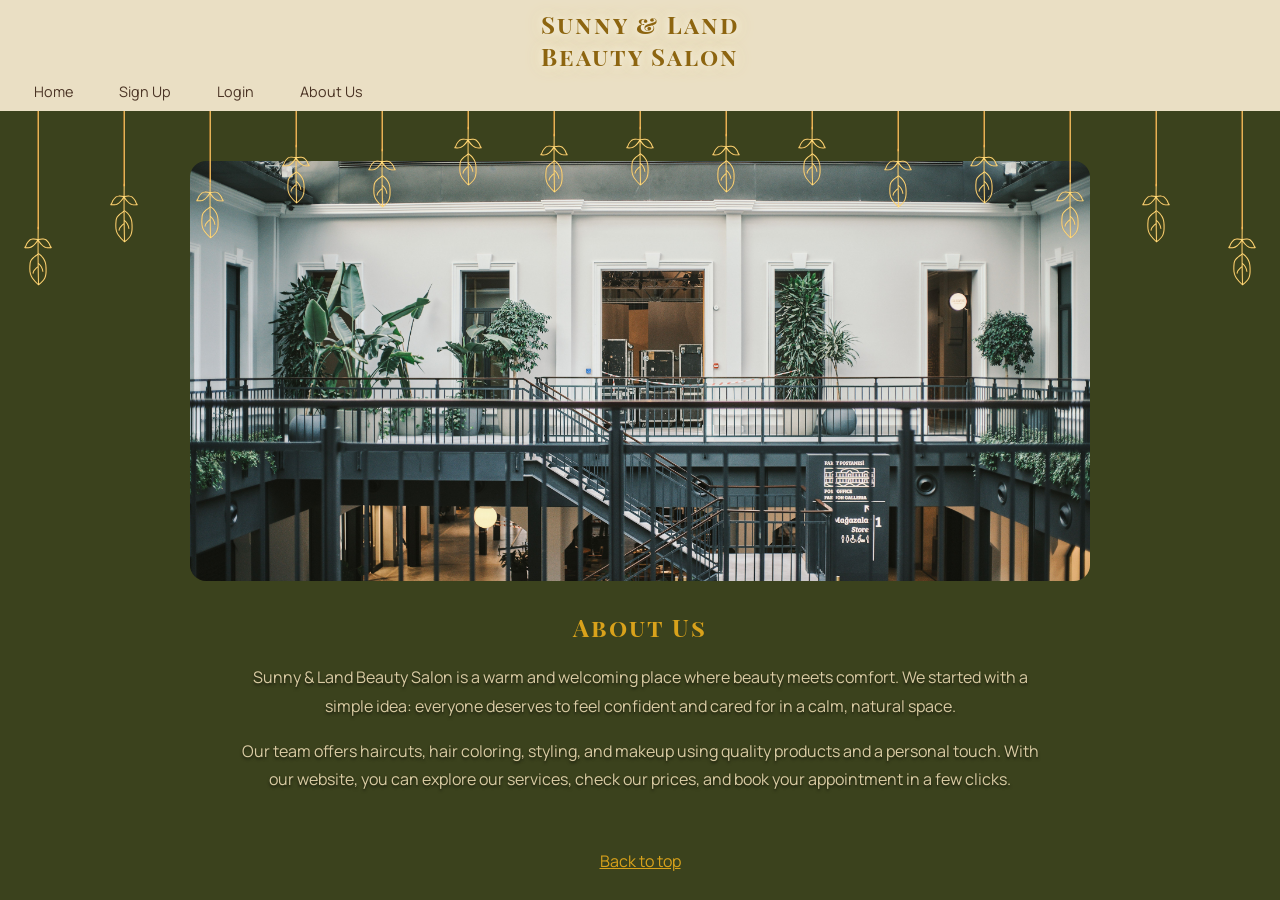
==== about.html @ f5b36dc1 "Clean up CSS and fix sprigs" ====
<!DOCTYPE html>
<html lang="en">
<head>
  <meta charset="UTF-8">
  <meta name="viewport" content="width=device-width, initial-scale=1.0">
  <title>Sunny &amp; Land Beauty Salon - About Us</title>

  <link rel="preconnect" href="https://fonts.googleapis.com">
  <link rel="preconnect" href="https://fonts.gstatic.com" crossorigin>
  <link href="https://fonts.googleapis.com/css2?family=Playfair+Display+SC&family=Manrope:wght@400;500;600&display=swap" rel="stylesheet">
  <link rel="stylesheet" href="style.css">

  <style>
    .about-image {
      display: block;
      width: 100%;
      max-width: 900px;
      height: 420px;
      object-fit: cover;
      margin: 0 auto 30px;
      border-radius: 16px;
    }

    #about {
      text-align: center;
    }

    #about p {
      max-width: 800px;
      margin: 0 auto 16px;
      line-height: 1.8;
      color: var(--text-soft);
      text-shadow: 0 2px 3px rgba(0, 0, 0, 0.6);
    }
  </style>
</head>

<body>

  <header>
    <h1>Sunny &amp; Land<br>Beauty Salon</h1>
    <nav>
      <a href="index.html">Home</a>
      <a href="signup.html">Sign Up</a>
      <a href="login.html">Login</a>
      <a href="about.html">About Us</a>
    </nav>
  </header>

  <main>
    <section id="about">
      <img class="about-image" src="images/salon-outside.jpg" alt="Inside our salon">

      <article>
        <h2 style="letter-spacing: 2px;">About Us</h2>
        <p>
          Sunny &amp; Land Beauty Salon is a warm and welcoming place where
          beauty meets comfort. We started with a simple idea: everyone
          deserves to feel confident and cared for in a calm, natural space.
        </p>
        <p>
          Our team offers haircuts, hair coloring, styling, and makeup using
          quality products and a personal touch. With our website, you can
          explore our services, check our prices, and book your appointment
          in a few clicks.
        </p>
      </article>
    </section>
  </main>

  <footer>
    <a href="#about">Back to top</a>
  </footer>

  <script src="script.js"></script>
</body>
</html>
---- style.css ----
:root {
  --olive: #3B421D;        
  --beige: #EADFC4;        
  --brown: #8D6510;
  --brown-dark: #4a3324;
  --gold: #D9A21B;         
  --text-soft: #D9CBA3;    
}

/* ===== General ===== */
body {
  margin: 0;
  font-family: 'Manrope', sans-serif;
  background-color: var(--olive);
  color: var(--brown-dark);
}

h1, h2 {
  font-family: 'Playfair Display SC', serif;
}

h2 {
  color: var(--gold);
}

main {
  max-width: 1000px;
  margin: 0 auto;
  padding: 50px 20px 20px;
}

/* ===== Intro & Services ===== */
#intro {
  text-align: center;
  margin-bottom: 60px;
}

#services {
  text-align: center;
}

#intro p,
#services p {
  max-width: 800px;
  margin: 0 auto;
  line-height: 1.8;
  color: var(--text-soft);
  text-shadow: 0 2px 3px rgba(0, 0, 0, 0.6);
}

/* ===== Header ===== */
header {
  position: sticky;
  top: 0;
  z-index: 100;
  background-color: var(--beige);
  padding: 8px 0 0;
}

header h1 {
  position: relative;
  z-index: 0;
  text-align: center;
  font-size: 1.5rem;
  letter-spacing: 2px;
  margin: 0 0 6px;
  color: var(--brown);
  text-shadow: 0 0 8px rgba(255, 255, 255, 0.9),
               0 0 18px rgba(240, 220, 143, 0.9);
}

/* ===== Menu ===== */
nav {
  position: relative;
  z-index: 1;
  display: flex;
  gap: 18px;
  padding: 0 20px;
}

nav a {
  padding: 4px 14px 10px;
  font-size: 0.9rem;
  color: var(--brown-dark);
  text-decoration: none;
  border-radius: 10px;
  transition: background-color 0.25s, box-shadow 0.25s;
}

nav a:hover {
  background-color: rgba(74, 51, 36, 0.12);
  box-shadow: 0 0 0 1px rgba(74, 51, 36, 0.25),
              0 3px 8px rgba(74, 51, 36, 0.25);
}

.garland {
  position: absolute;
  top: 100%;
  left: 0;
  width: 100%;
  height: 200px;
  overflow: hidden;
  pointer-events: none;
}

.sprig {
  position: absolute;
  top: 0;
  width: 70px;
  margin-left: -35px;
  background: url("images/sprig.svg") no-repeat center bottom / 70px auto;
}

/* ===== Image slider ===== */
.outer-container {
  position: relative;
  width: 700px;
  margin: 20px auto;
  overflow: hidden;
}

.inner-container {
  display: flex;
  transition: transform 0.6s ease;
}

.inner-container img {
  width: 700px;
  height: 380px;
  object-fit: cover;
  flex-shrink: 0;
}

.prev,
.next {
  position: absolute;
  top: 50%;
  transform: translateY(-50%);
  z-index: 2;
  width: 36px;
  height: 36px;
  padding: 0;
  border: none;
  border-radius: 50%;
  background: rgba(250, 246, 236, 0.85);
  color: var(--brown);
  font-size: 1.1rem;
  cursor: pointer;
}

.prev { left: 10px; }
.next { right: 10px; }

/* ===== Services cards ===== */
.services-row {
  display: flex;
  gap: 20px;
  justify-content: center;
  align-items: flex-start;
  flex-wrap: wrap;
}

.service-card {
  width: 220px;
  padding: 20px;
  background: #fff;
  border-radius: 16px;
  box-shadow: 0 4px 15px rgba(0, 0, 0, 0.12);
  text-align: center;
  transition: transform 0.3s ease, box-shadow 0.3s ease;
}

.service-card:hover {
  transform: scale(1.05);
  box-shadow: 0 8px 22px rgba(0, 0, 0, 0.18);
}

.service-card img {
  width: 120px;
  height: 120px;
  display: block;
  margin: 0 auto;
}

.service-card span {
  display: block;
  margin-top: 8px;
  font-weight: bold;
}

/* ===== Footer ===== */
footer {
  text-align: center;
  padding: 20px;
}

footer a {
  color: var(--gold);
}
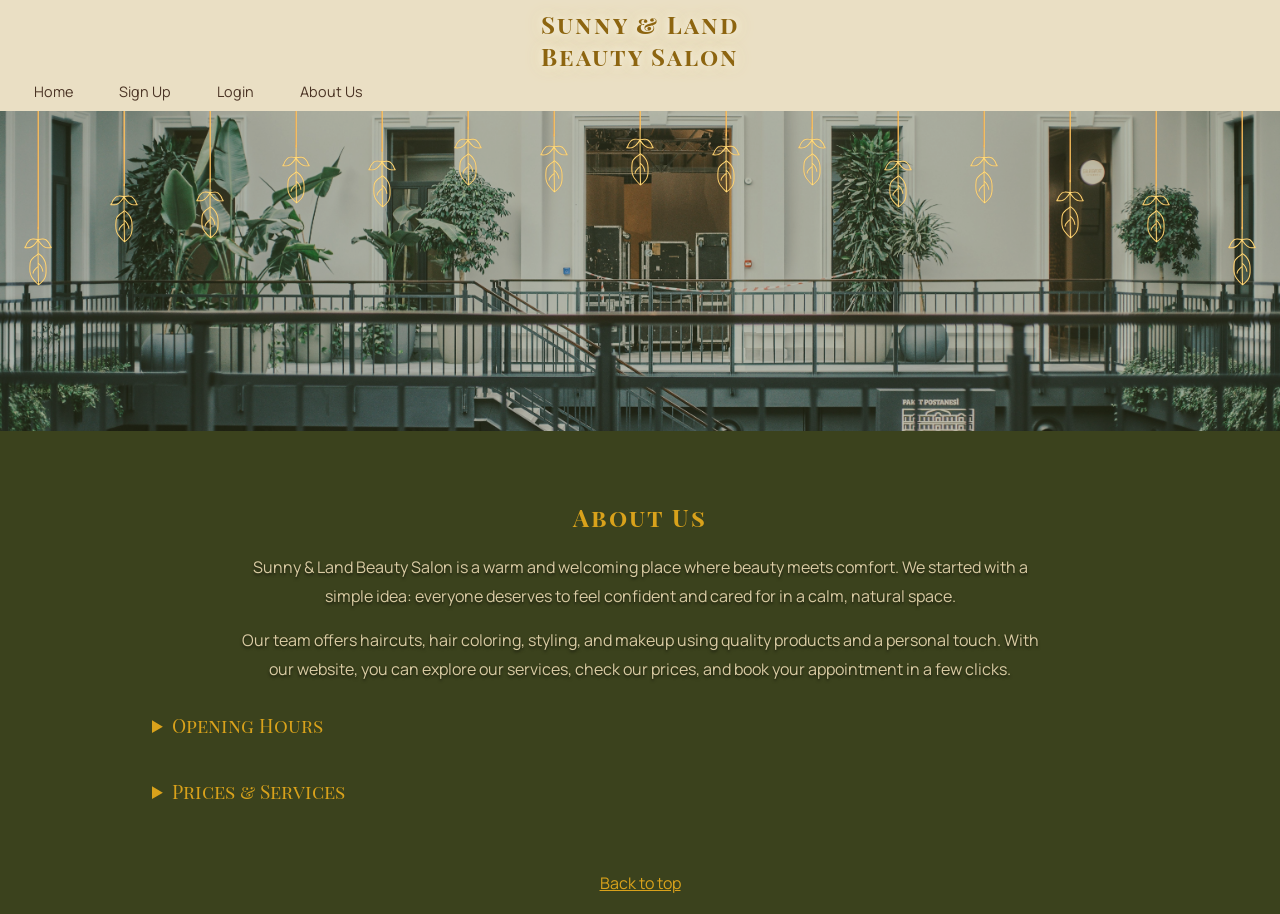
==== commit 8011d28f: "changing some parts and adding two tables" ====
--- a/about.html
+++ b/about.html
@@ -11,14 +11,12 @@
   <link rel="stylesheet" href="style.css">
 
   <style>
-    .about-image {
+      .about-image {
       display: block;
       width: 100%;
-      max-width: 900px;
-      height: 420px;
+      height: 320px;
       object-fit: cover;
-      margin: 0 auto 30px;
-      border-radius: 16px;
+      opacity: 0.70;
     }
 
     #about {
@@ -46,10 +44,10 @@
       <a href="about.html">About Us</a>
     </nav>
   </header>
+      <img class="about-image" src="images/salon-outside.jpg" alt="Inside our salon">
 
   <main>
     <section id="about">
-      <img class="about-image" src="images/salon-outside.jpg" alt="Inside our salon">
 
       <article>
         <h2 style="letter-spacing: 2px;">About Us</h2>
@@ -66,6 +64,43 @@
         </p>
       </article>
     </section>
+
+
+   <details>
+  <summary>Opening Hours</summary>
+  <table class="info-table">
+    <tr>
+      <th>Day</th>
+      <th>Sun</th><th>Mon</th><th>Tue</th><th>Wed</th><th>Thu</th><th>Fri</th><th>Sat</th>
+    </tr>
+    <tr>
+      <th>Hours</th>
+      <td>10 AM - 9 PM</td><td>10 AM - 9 PM</td><td>10 AM - 9 PM</td>
+      <td>10 AM - 9 PM</td><td>10 AM - 9 PM</td>
+      <td>2 PM - 10 PM</td><td>2 PM - 10 PM</td>
+    </tr>
+  </table>
+</details>
+
+<details>
+  <summary>Prices &amp; Services</summary>
+  <table class="info-table">
+    <tr>
+      <th>Service</th>
+      <th>Haircut</th><th>Hair Coloring</th><th>Hair Styling</th><th>Makeup</th>
+    </tr>
+    <tr>
+      <th>Duration</th>
+      <td>45 min</td><td>2 hours</td><td>60 min</td><td>60 min</td>
+    </tr>
+    <tr>
+      <th>Price</th>
+      <td>100 SAR</td><td>350 SAR</td><td>150 SAR</td><td>200 SAR</td>
+    </tr>
+  </table>
+</details>
+
+
   </main>
 
   <footer>
--- a/style.css
+++ b/style.css
@@ -48,7 +48,7 @@
   text-shadow: 0 2px 3px rgba(0, 0, 0, 0.6);
 }
 
-/* ===== Header ===== */
+/* Header format */
 header {
   position: sticky;
   top: 0;
@@ -69,7 +69,7 @@
                0 0 18px rgba(240, 220, 143, 0.9);
 }
 
-/* ===== Menu ===== */
+/* for link format */
 nav {
   position: relative;
   z-index: 1;
@@ -93,6 +93,7 @@
               0 3px 8px rgba(74, 51, 36, 0.25);
 }
 
+/* for decoration */
 .garland {
   position: absolute;
   top: 100%;
@@ -154,15 +155,16 @@
 /* ===== Services cards ===== */
 .services-row {
   display: flex;
-  gap: 20px;
+  gap: 15px;
   justify-content: center;
-  align-items: flex-start;
-  flex-wrap: wrap;
+  align-items: stretch;
+  flex-wrap: nowrap;
 }
 
 .service-card {
-  width: 220px;
-  padding: 20px;
+  flex: 1;
+  max-width: 200px;
+  padding: 20px 10px; 
   background: #fff;
   border-radius: 16px;
   box-shadow: 0 4px 15px rgba(0, 0, 0, 0.12);
@@ -196,4 +198,221 @@
 
 footer a {
   color: var(--gold);
+}
+
+/* Login & Sign-up  */
+.auth-container {
+    display: flex;
+    gap: 30px;
+    align-items: stretch;
+    flex-wrap: wrap;
+    margin-top: 40px;
+}
+
+.auth-side,
+.auth-card {
+    flex: 1;
+    min-width: 280px;
+    padding: 28px;
+    border-radius: 16px;
+    box-shadow: 0 6px 18px rgba(0, 0, 0, 0.3);
+}
+
+.auth-side {
+    background-color: rgba(234, 223, 196, 0.12);
+    border: 1px solid var(--gold);
+    color: var(--text-soft);
+}
+
+    .auth-side img {
+        width: 100%;
+        height: 220px;
+        object-fit: cover;
+        border-radius: 12px;
+    }
+
+.benefits li {
+    margin-bottom: 10px;
+    line-height: 1.6;
+}
+
+.auth-card {
+    background-color: var(--beige);
+    border: 2px solid var(--gold);
+}
+
+    .auth-card h2 {
+        margin-top: 0;
+        text-align: center;
+        color: var(--brown);
+    }
+
+.form-group {
+    margin-bottom: 16px;
+}
+
+    .form-group label {
+        display: block;
+        margin-bottom: 6px;
+        font-weight: 600;
+    }
+
+    .form-group input {
+        width: 100%;
+        box-sizing: border-box;
+        padding: 10px 12px;
+        border: 1px solid var(--brown);
+        border-radius: 8px;
+        font-family: inherit;
+        font-size: 0.95rem;
+    }
+
+        .form-group input:focus {
+            outline: none;
+            border-color: var(--gold);
+            box-shadow: 0 0 0 3px rgba(217, 162, 27, 0.3);
+        }
+
+.input-error {
+    border: 2px solid #c0392b !important;
+}
+
+.error-text {
+    display: block;
+    min-height: 18px;
+    margin-top: 4px;
+    color: #c0392b;
+    font-size: 0.8rem;
+}
+
+.password-box {
+    display: flex;
+    gap: 8px;
+}
+
+.show-btn {
+    padding: 0 14px;
+    border: 1px solid var(--brown);
+    border-radius: 8px;
+    background: #fff;
+    color: var(--brown);
+    cursor: pointer;
+}
+
+.btn {
+    width: 100%;
+    padding: 12px;
+    border: none;
+    border-radius: 8px;
+    background-color: var(--brown);
+    color: #fff;
+    font-size: 1rem;
+    font-weight: 600;
+    cursor: pointer;
+    box-shadow: 0 4px 10px rgba(74, 51, 36, 0.3);
+}
+
+    .btn:hover {
+        background-color: var(--brown-dark);
+    }
+
+.form-message {
+    min-height: 20px;
+    margin: 12px 0 0;
+    text-align: center;
+    font-weight: 600;
+}
+
+.switch-page {
+    text-align: center;
+    font-size: 0.9rem;
+}
+
+    .switch-page a {
+        color: var(--brown);
+        font-weight: 600;
+    }
+
+
+/* ===== Sign-up only ===== */
+.strength-bar {
+    height: 6px;
+    margin-top: 8px;
+    border-radius: 3px;
+    background-color: rgba(74, 51, 36, 0.15);
+    overflow: hidden;
+}
+
+#strengthFill {
+    width: 0%;
+    height: 100%;
+    transition: width 0.3s, background-color 0.3s;
+}
+
+.strength-text {
+    display: block;
+    margin-top: 4px;
+    font-size: 0.8rem;
+    font-weight: 600;
+}
+
+.checkbox-group {
+    display: flex;
+    align-items: center;
+    gap: 8px;
+    margin-bottom: 0;
+}
+
+    .checkbox-group input {
+        width: auto;
+    }
+
+    .checkbox-group label {
+        margin: 0;
+        font-weight: 500;
+    }
+
+.welcome-card {
+    margin-top: 16px;
+    padding: 16px;
+    border: 2px dashed #2e7d32;
+    border-radius: 12px;
+    background-color: #eef7ee;
+    text-align: center;
+}
+
+    .welcome-card h3 {
+        margin: 0 0 6px;
+        color: #2e7d32;
+    }
+
+
+
+/* About: hours & prices tables */
+  details {
+  max-width: 820px;
+  margin: 0 0 16px;
+}
+
+details summary {
+  padding: 12px;
+  font-family: 'Playfair Display SC', serif;
+  font-size: 1.2rem;
+  color: var(--gold);
+  cursor: pointer;
+}
+
+.info-table {
+  width: 100%;
+  border-collapse: collapse;
+  table-layout: fixed;
+  background: var(--beige);
+  color: var(--brown-dark);
+}
+
+.info-table th,
+.info-table td {
+  padding: 10px;
+  border: 1px solid var(--brown);
+  text-align: center;
 }
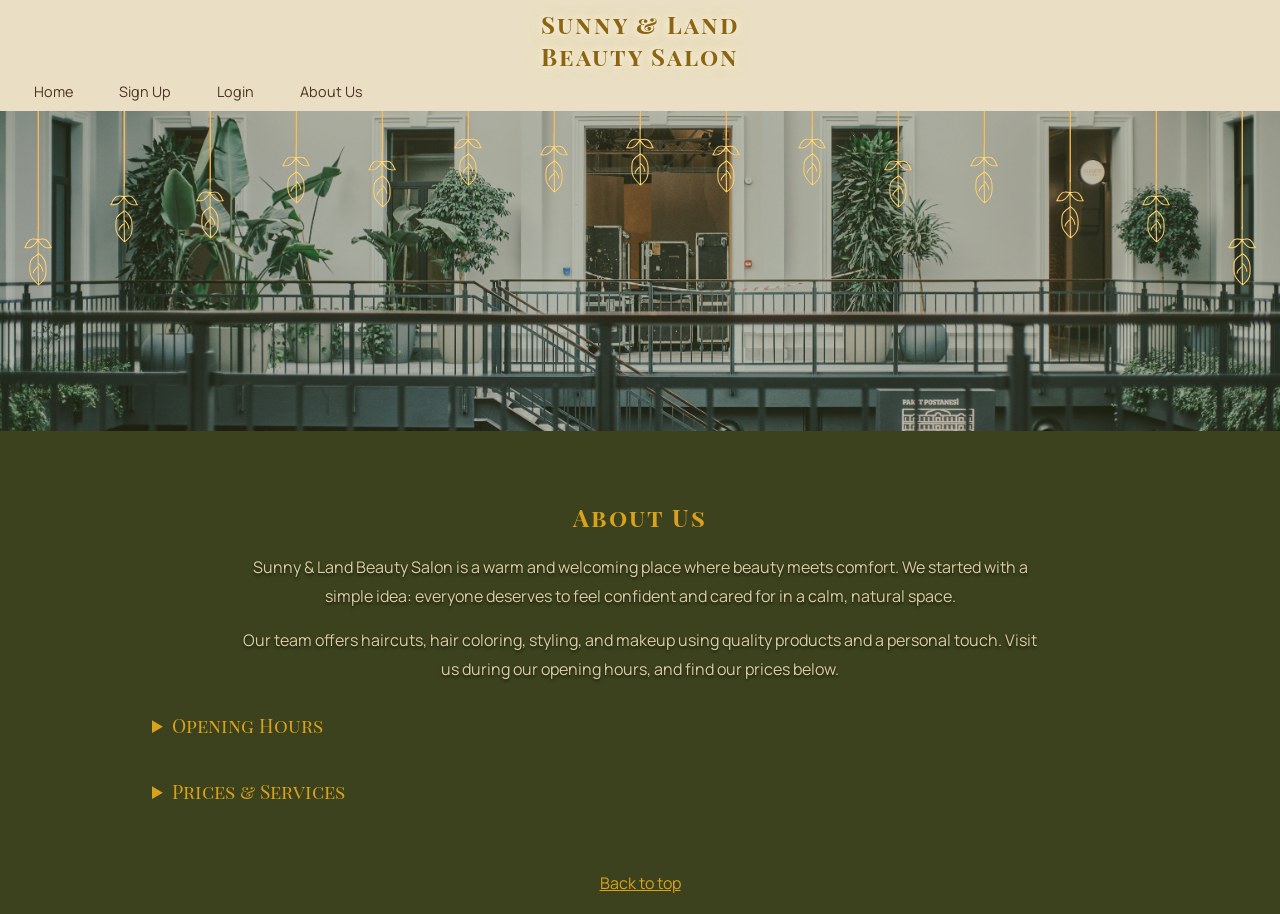
==== commit 92a593df: "change the content of both the home and About us pages + delete some images" ====
--- a/about.html
+++ b/about.html
@@ -33,7 +33,7 @@
   </style>
 </head>
 
-<body>
+<body id="top">
 
   <header>
     <h1>Sunny &amp; Land<br>Beauty Salon</h1>
@@ -53,14 +53,13 @@
         <h2 style="letter-spacing: 2px;">About Us</h2>
         <p>
           Sunny &amp; Land Beauty Salon is a warm and welcoming place where
-          beauty meets comfort. We started with a simple idea: everyone
-          deserves to feel confident and cared for in a calm, natural space.
+  beauty meets comfort. We started with a simple idea: everyone
+  deserves to feel confident and cared for in a calm, natural space.
         </p>
         <p>
-          Our team offers haircuts, hair coloring, styling, and makeup using
-          quality products and a personal touch. With our website, you can
-          explore our services, check our prices, and book your appointment
-          in a few clicks.
+       Our team offers haircuts, hair coloring, styling, and makeup using
+  quality products and a personal touch. Visit us during our opening
+  hours, and find our prices below.
         </p>
       </article>
     </section>
@@ -104,7 +103,7 @@
   </main>
 
   <footer>
-    <a href="#about">Back to top</a>
+    <a href="#top">Back to top</a>
   </footer>
 
   <script src="script.js"></script>
--- a/style.css
+++ b/style.css
@@ -200,7 +200,14 @@
   color: var(--gold);
 }
 
-/* Login & Sign-up  */
+/* ===== Login & Sign Up ===== */
+
+/* Smooth scroll when "Back to top" is clicked */
+html {
+    scroll-behavior: smooth;
+}
+
+/* Puts the two boxes next to each other */
 .auth-container {
     display: flex;
     gap: 30px;
@@ -209,6 +216,7 @@
     margin-top: 40px;
 }
 
+/* Shared look for both boxes */
 .auth-side,
 .auth-card {
     flex: 1;
@@ -218,6 +226,7 @@
     box-shadow: 0 6px 18px rgba(0, 0, 0, 0.3);
 }
 
+/* Left box: picture and list */
 .auth-side {
     background-color: rgba(234, 223, 196, 0.12);
     border: 1px solid var(--gold);
@@ -236,6 +245,7 @@
     line-height: 1.6;
 }
 
+/* Right box: the form */
 .auth-card {
     background-color: var(--beige);
     border: 2px solid var(--gold);
@@ -247,6 +257,7 @@
         color: var(--brown);
     }
 
+/* One field: label, input and error message */
 .form-group {
     margin-bottom: 16px;
 }
@@ -267,16 +278,14 @@
         font-size: 0.95rem;
     }
 
+        /* Gold glow when the user clicks inside a field */
         .form-group input:focus {
             outline: none;
             border-color: var(--gold);
             box-shadow: 0 0 0 3px rgba(217, 162, 27, 0.3);
         }
 
-.input-error {
-    border: 2px solid #c0392b !important;
-}
-
+/* Red error message under a field */
 .error-text {
     display: block;
     min-height: 18px;
@@ -285,20 +294,7 @@
     font-size: 0.8rem;
 }
 
-.password-box {
-    display: flex;
-    gap: 8px;
-}
-
-.show-btn {
-    padding: 0 14px;
-    border: 1px solid var(--brown);
-    border-radius: 8px;
-    background: #fff;
-    color: var(--brown);
-    cursor: pointer;
-}
-
+/* Main button */
 .btn {
     width: 100%;
     padding: 12px;
@@ -316,6 +312,7 @@
         background-color: var(--brown-dark);
     }
 
+/* Message under the Login button */
 .form-message {
     min-height: 20px;
     margin: 12px 0 0;
@@ -323,6 +320,7 @@
     font-weight: 600;
 }
 
+/* "Don't have an account?" link */
 .switch-page {
     text-align: center;
     font-size: 0.9rem;
@@ -333,8 +331,7 @@
         font-weight: 600;
     }
 
-
-/* ===== Sign-up only ===== */
+/* Password strength bar (sign up) */
 .strength-bar {
     height: 6px;
     margin-top: 8px;
@@ -356,6 +353,7 @@
     font-weight: 600;
 }
 
+/* Checkbox and its text on one line */
 .checkbox-group {
     display: flex;
     align-items: center;
@@ -372,6 +370,7 @@
         font-weight: 500;
     }
 
+/* Welcome card after signing up */
 .welcome-card {
     margin-top: 16px;
     padding: 16px;
@@ -387,7 +386,6 @@
     }
 
 
-
 /* About: hours & prices tables */
   details {
   max-width: 820px;
